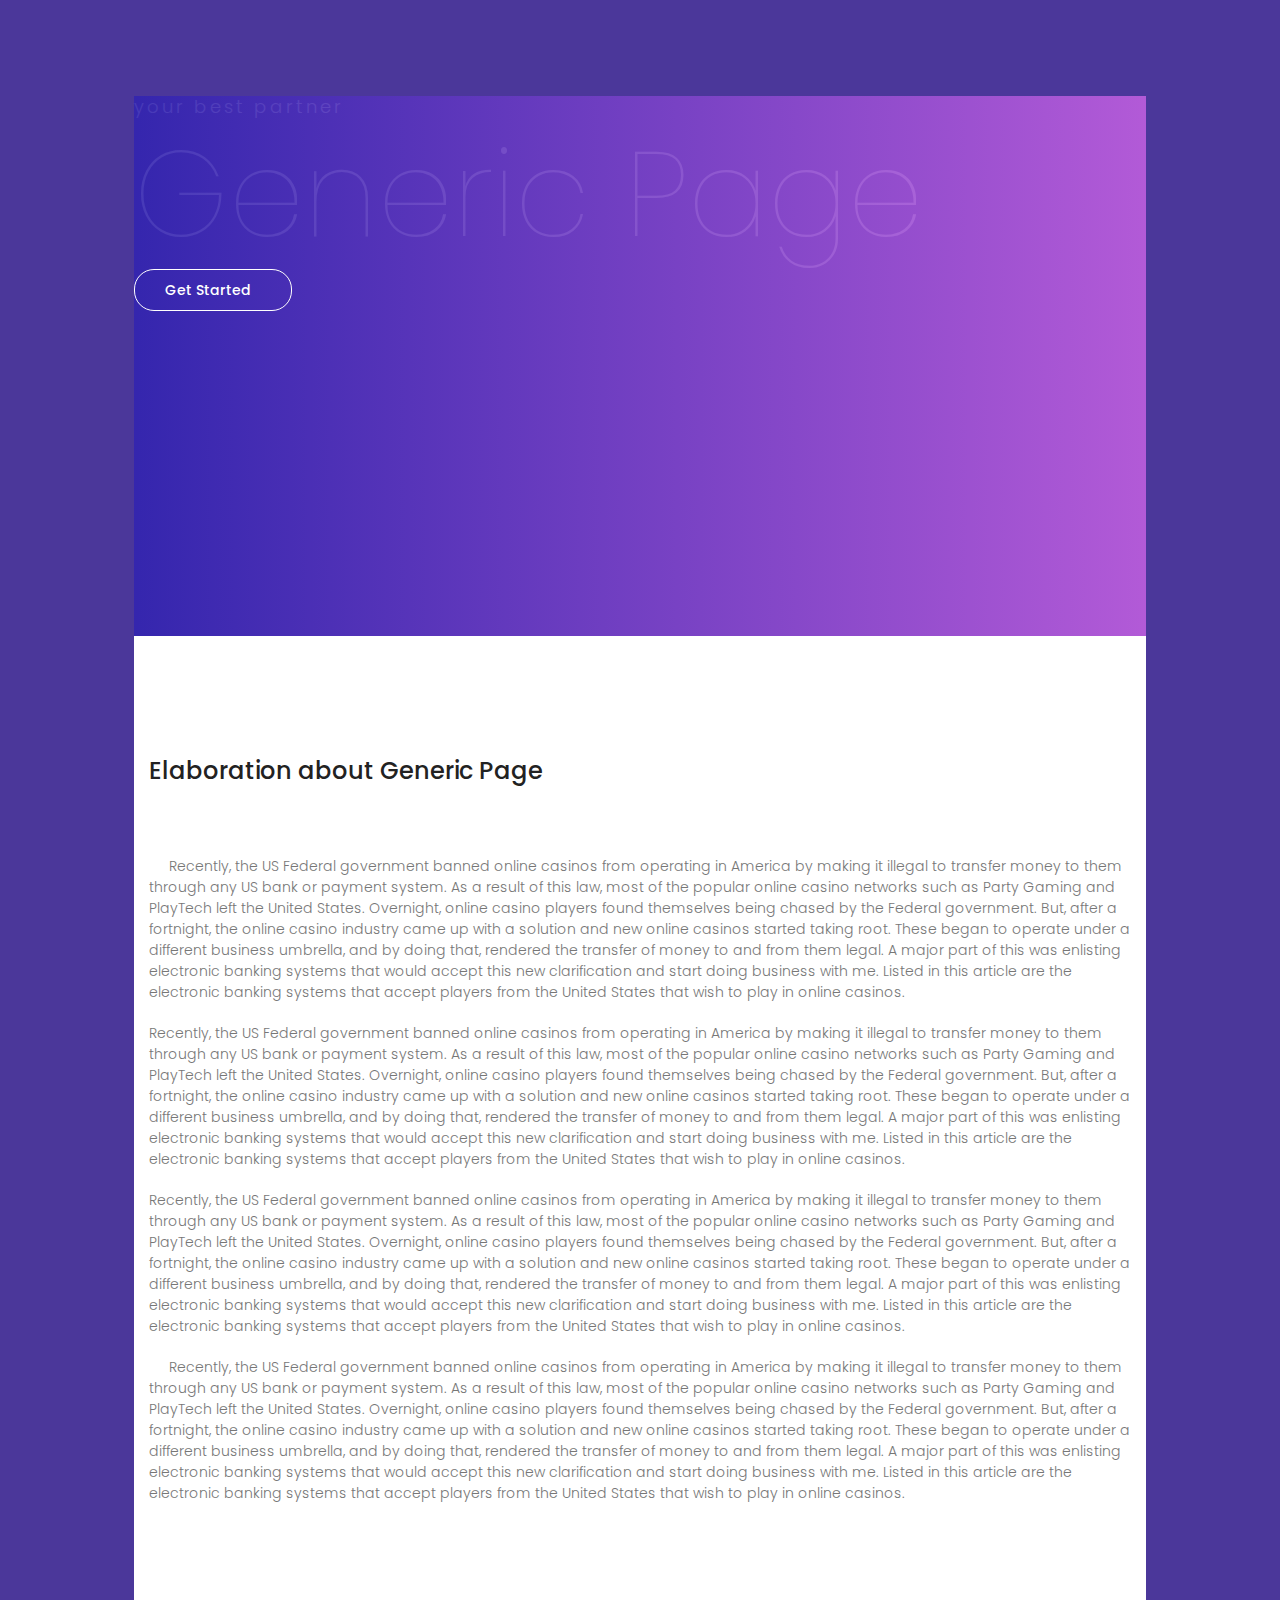
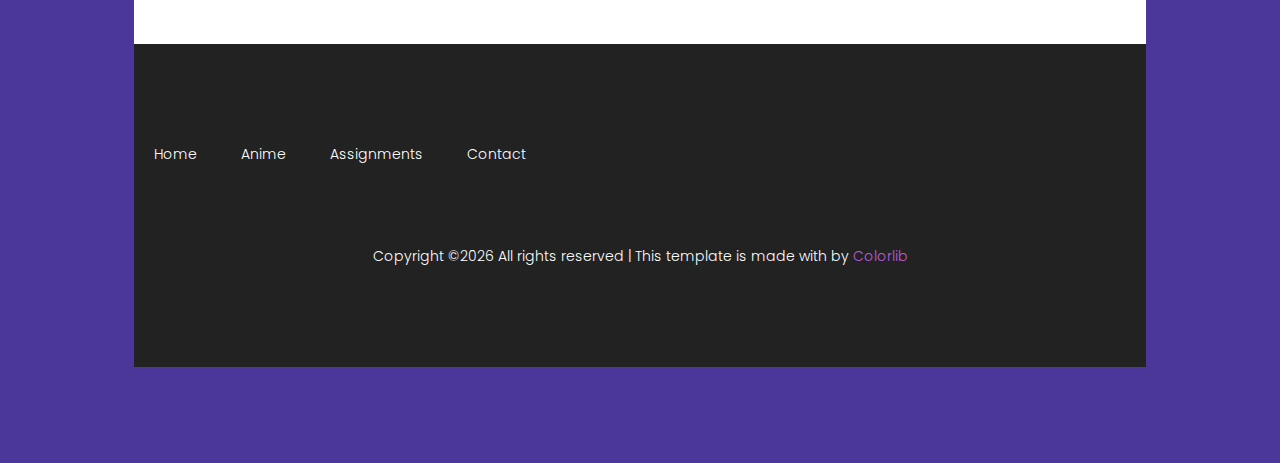
==== anime.html @ 6484e3e9 "cleaned up secondary pages and added team pictures to 'contact' page" ====
<!DOCTYPE html>
<html lang="zxx" class="no-js">
  <head>
    <!-- Mobile Specific Meta -->
    <meta name="viewport" content="width=device-width, initial-scale=1, shrink-to-fit=no" />
    <!-- Favicon-->
    <link rel="shortcut icon" href="img/fav.png" />
    <!-- Author Meta -->
    <meta name="author" content="CodePixar" />
    <!-- Meta Description -->
    <meta name="description" content="" />
    <!-- Meta Keyword -->
    <meta name="keywords" content="" />
    <!-- meta character set -->
    <meta charset="UTF-8" />
    <!-- Site Title -->
    <title>Pemodule</title>

    <link href="https://fonts.googleapis.com/css?family=Poppins:100,300,500,600" rel="stylesheet" />
    <!--
		CSS
		============================================= -->
    <link rel="stylesheet" href="css/linearicons.css" />
    <link rel="stylesheet" href="css/owl.carousel.css" />
    <link rel="stylesheet" href="css/font-awesome.min.css" />
    <link rel="stylesheet" href="css/nice-select.css" />
    <link rel="stylesheet" href="css/magnific-popup.css" />
    <link rel="stylesheet" href="css/bootstrap.css" />
    <link rel="stylesheet" href="css/main.css" />
  </head>
  <body>
    <div class="main-wrapper-first">
      <div class="hero-area relative">
        <header>
          <div class="container">
            <div class="header-wrap">
              <div class="header-top d-flex justify-content-between align-items-center">
                <div class="logo">
                  <a href="index.html"><img src="img/logo.png" alt=""/></a>
                </div>
                <div class="main-menubar d-flex align-items-center">
                  <nav class="hide">
                    <a href="index.html">Home</a>
                    <a href="anime.html">Anime</a>
                    <a href="assignments.html">Assignments</a>
                    <a href="contact.html">Contact</a>
                  </nav>
                  <div class="menu-bar"><span class="lnr lnr-menu"></span></div>
                </div>
              </div>
            </div>
          </div>
        </header>
        <div class="banner-area">
          <div class="overlay overlay-bg"></div>
          <div class="container">
            <div class="row height align-items-center justify-content-center">
              <div class="col-lg-9">
                <div class="banner-content text-center">
                  <h4 class="text-uppercase">your best partner</h4>
                  <h1>Generic Page</h1>
                  <a href="#" class="primary-btn d-inline-flex align-items-center"
                    ><span class="mr-10">Get Started</span><span class="lnr lnr-arrow-right"></span
                  ></a>
                </div>
              </div>
            </div>
          </div>
        </div>
      </div>
    </div>
    <div class="main-wrapper">
      <!-- About Generic Start -->
      <section class="about-generic-area">
        <div class="container border-top-generic">
          <h3 class="about-title mb-70">Elaboration about Generic Page</h3>
          <div class="row">
            <div class="col-md-12">
              <div class="img-text">
                <img src="img/a.jpg" alt="" class="img-fluid float-left mr-20 mb-20" />
                <p>
                  Recently, the US Federal government banned online casinos from operating in
                  America by making it illegal to transfer money to them through any US bank or
                  payment system. As a result of this law, most of the popular online casino
                  networks such as Party Gaming and PlayTech left the United States. Overnight,
                  online casino players found themselves being chased by the Federal government.
                  But, after a fortnight, the online casino industry came up with a solution and new
                  online casinos started taking root. These began to operate under a different
                  business umbrella, and by doing that, rendered the transfer of money to and from
                  them legal. A major part of this was enlisting electronic banking systems that
                  would accept this new clarification and start doing business with me. Listed in
                  this article are the electronic banking systems that accept players from the
                  United States that wish to play in online casinos.
                </p>
              </div>
            </div>
            <div class="col-lg-12">
              <p>
                Recently, the US Federal government banned online casinos from operating in America
                by making it illegal to transfer money to them through any US bank or payment
                system. As a result of this law, most of the popular online casino networks such as
                Party Gaming and PlayTech left the United States. Overnight, online casino players
                found themselves being chased by the Federal government. But, after a fortnight, the
                online casino industry came up with a solution and new online casinos started taking
                root. These began to operate under a different business umbrella, and by doing that,
                rendered the transfer of money to and from them legal. A major part of this was
                enlisting electronic banking systems that would accept this new clarification and
                start doing business with me. Listed in this article are the electronic banking
                systems that accept players from the United States that wish to play in online
                casinos.
              </p>
            </div>
            <div class="col-lg-12">
              <p>
                Recently, the US Federal government banned online casinos from operating in America
                by making it illegal to transfer money to them through any US bank or payment
                system. As a result of this law, most of the popular online casino networks such as
                Party Gaming and PlayTech left the United States. Overnight, online casino players
                found themselves being chased by the Federal government. But, after a fortnight, the
                online casino industry came up with a solution and new online casinos started taking
                root. These began to operate under a different business umbrella, and by doing that,
                rendered the transfer of money to and from them legal. A major part of this was
                enlisting electronic banking systems that would accept this new clarification and
                start doing business with me. Listed in this article are the electronic banking
                systems that accept players from the United States that wish to play in online
                casinos.
              </p>
            </div>
            <div class="col-md-12">
              <div class="img-text">
                <img src="img/a2.jpg" alt="" class="img-fluid float-left mr-20 mb-20" />
                <p>
                  Recently, the US Federal government banned online casinos from operating in
                  America by making it illegal to transfer money to them through any US bank or
                  payment system. As a result of this law, most of the popular online casino
                  networks such as Party Gaming and PlayTech left the United States. Overnight,
                  online casino players found themselves being chased by the Federal government.
                  But, after a fortnight, the online casino industry came up with a solution and new
                  online casinos started taking root. These began to operate under a different
                  business umbrella, and by doing that, rendered the transfer of money to and from
                  them legal. A major part of this was enlisting electronic banking systems that
                  would accept this new clarification and start doing business with me. Listed in
                  this article are the electronic banking systems that accept players from the
                  United States that wish to play in online casinos.
                </p>
              </div>
            </div>
          </div>
        </div>
      </section>
      <!-- End Generic Start -->
      <!-- Start footer Area -->
      <footer class="footer-area relative">
        <div class="container">
          <div class="footer-content d-flex flex-column align-items-center">
            <div class="footer-menu">
              <a href="index.html">Home</a>
              <a href="anime.html">Anime</a>
              <a href="assignments.html">Assignments</a>
              <a href="contact.html">Contact</a>
            </div>
            <div class="footer-social">
              <a href="#"><i class="fa fa-facebook"></i></a>
              <a href="#"><i class="fa fa-twitter"></i></a>
              <a href="#"><i class="fa fa-dribbble"></i></a>
              <a href="#"><i class="fa fa-behance"></i></a>
            </div>
            <!-- Link back to Colorlib can't be removed. Template is licensed under CC BY 3.0. -->
            <div class="copy-right-text">
              Copyright &copy;<script>
                document.write(new Date().getFullYear());
              </script>
              All rights reserved | This template is made with
              <i class="fa fa-heart-o" aria-hidden="true"></i> by
              <a href="https://colorlib.com" target="_blank">Colorlib</a>
            </div>
            <!-- Link back to Colorlib can't be removed. Template is licensed under CC BY 3.0. -->
          </div>
        </div>
      </footer>
      <!-- End footer Area -->
    </div>
    <script src="js/vendor/jquery-2.2.4.min.js"></script>
    <script
      src="https://cdnjs.cloudflare.com/ajax/libs/popper.js/1.11.0/umd/popper.min.js"
      integrity="sha384-b/U6ypiBEHpOf/4+1nzFpr53nxSS+GLCkfwBdFNTxtclqqenISfwAzpKaMNFNmj4"
      crossorigin="anonymous"
    ></script>
    <script src="js/vendor/bootstrap.min.js"></script>
    <script src="js/jquery.ajaxchimp.min.js"></script>
    <script src="js/owl.carousel.min.js"></script>
    <script src="js/jquery.nice-select.min.js"></script>
    <script src="js/parallax.min.js"></script>
    <script src="js/jquery.magnific-popup.min.js"></script>
    <script src="js/main.js"></script>
  </body>
</html>
---- css/main.css ----
/*--------------------------- Color variations ----------------------*/
/* Medium Layout: 1280px */
/* Tablet Layout: 768px */
/* Mobile Layout: 320px */
/* Wide Mobile Layout: 480px */
/* =================================== */
/*  Basic Style 
/* =================================== */
::-webkit-input-placeholder {
  /* WebKit, Blink, Edge */
  color: #777777;
  font-weight: 300;
}

:-moz-placeholder {
  /* Mozilla Firefox 4 to 18 */
  color: #777777;
  opacity: 1;
  font-weight: 300;
}

::-moz-placeholder {
  /* Mozilla Firefox 19+ */
  color: #777777;
  opacity: 1;
  font-weight: 300;
}

:-ms-input-placeholder {
  /* Internet Explorer 10-11 */
  color: #777777;
  font-weight: 300;
}

::-ms-input-placeholder {
  /* Microsoft Edge */
  color: #777777;
  font-weight: 300;
}

html {
  scroll-behavior: smooth;
}

body {
  color: #777777;
  font-family: "Poppins", sans-serif;
  font-size: 14px;
  font-weight: 300;
  line-height: 1.5em;
  position: relative;
}

ol,
ul {
  margin: 0;
  padding: 0;
  list-style: none;
}

select {
  display: block;
}

figure {
  margin: 0;
}

a {
  -webkit-transition: all 0.3s ease 0s;
  -moz-transition: all 0.3s ease 0s;
  -o-transition: all 0.3s ease 0s;
  transition: all 0.3s ease 0s;
}

a:hover {
  color: #bc5ede;
}

iframe {
  border: 0;
}

a,
a:focus,
a:hover {
  text-decoration: none;
  outline: 0;
}

.btn.active.focus,
.btn.active:focus,
.btn.focus,
.btn.focus:active,
.btn:active:focus,
.btn:focus {
  text-decoration: none;
  outline: 0;
}

.card-panel {
  margin: 0;
  padding: 60px;
}

/**
 *  Typography
 *
 **/
.btn i,
.btn-large i,
.btn-floating i,
.btn-large i,
.btn-flat i {
  font-size: 1em;
  line-height: inherit;
}

.gray-bg {
  background: #f9f9ff;
}

h1,
h2,
h3,
h4,
h5,
h6 {
  font-family: "Poppins", sans-serif;
  color: #222222;
  line-height: 1.25em !important;
  margin-bottom: 0;
  margin-top: 0;
  font-weight: 500;
}

.h1,
.h2,
.h3,
.h4,
.h5,
.h6 {
  margin-bottom: 0;
  margin-top: 0;
  font-family: "Poppins", sans-serif;
  font-weight: 600;
  color: #222222;
}

h1,
.h1 {
  font-size: 36px;
}

h2,
.h2 {
  font-size: 30px;
}

h3,
.h3 {
  font-size: 24px;
}

h4,
.h4 {
  font-size: 18px;
}

h5,
.h5 {
  font-size: 16px;
}

h6,
.h6 {
  font-size: 14px;
  color: #222222;
}

td,
th {
  border-radius: 0px;
}

/**
 * For modern browsers
 * 1. The space content is one way to avoid an Opera bug when the
 *    contenteditable attribute is included anywhere else in the document.
 *    Otherwise it causes space to appear at the top and bottom of elements
 *    that are clearfixed.
 * 2. The use of `table` rather than `block` is only necessary if using
 *    `:before` to contain the top-margins of child elements.
 */
.clear::before,
.clear::after {
  content: " ";
  display: table;
}

.clear::after {
  clear: both;
}

.fz-11 {
  font-size: 11px;
}

.fz-12 {
  font-size: 12px;
}

.fz-13 {
  font-size: 13px;
}

.fz-14 {
  font-size: 14px;
}

.fz-15 {
  font-size: 15px;
}

.fz-16 {
  font-size: 16px;
}

.fz-18 {
  font-size: 18px;
}

.fz-30 {
  font-size: 30px;
}

.fz-48 {
  font-size: 48px !important;
}

.fw100 {
  font-weight: 100;
}

.fw300 {
  font-weight: 300;
}

.fw400 {
  font-weight: 400 !important;
}

.fw500 {
  font-weight: 500;
}

.f700 {
  font-weight: 700;
}

.fsi {
  font-style: italic;
}

.mt-10 {
  margin-top: 10px;
}

.mt-15 {
  margin-top: 15px;
}

.mt-20 {
  margin-top: 20px;
}

.mt-25 {
  margin-top: 25px;
}

.mt-30 {
  margin-top: 30px;
}

.mt-35 {
  margin-top: 35px;
}

.mt-40 {
  margin-top: 40px;
}

.mt-50 {
  margin-top: 50px;
}

.mt-60 {
  margin-top: 60px;
}

.mt-70 {
  margin-top: 70px;
}

.mt-80 {
  margin-top: 80px;
}

.mt-100 {
  margin-top: 100px;
}

.mt-120 {
  margin-top: 120px;
}

.mt-150 {
  margin-top: 150px;
}

.ml-0 {
  margin-left: 0 !important;
}

.ml-5 {
  margin-left: 5px !important;
}

.ml-10 {
  margin-left: 10px;
}

.ml-15 {
  margin-left: 15px;
}

.ml-20 {
  margin-left: 20px;
}

.ml-30 {
  margin-left: 30px;
}

.ml-50 {
  margin-left: 50px;
}

.mr-0 {
  margin-right: 0 !important;
}

.mr-5 {
  margin-right: 5px !important;
}

.mr-15 {
  margin-right: 15px;
}

.mr-10 {
  margin-right: 10px;
}

.mr-20 {
  margin-right: 20px;
}

.mr-30 {
  margin-right: 30px;
}

.mr-50 {
  margin-right: 50px;
}

.mb-0 {
  margin-bottom: 0px;
}

.mb-0-i {
  margin-bottom: 0px !important;
}

.mb-5 {
  margin-bottom: 5px;
}

.mb-10 {
  margin-bottom: 10px;
}

.mb-15 {
  margin-bottom: 15px;
}

.mb-20 {
  margin-bottom: 20px;
}

.mb-25 {
  margin-bottom: 25px;
}

.mb-30 {
  margin-bottom: 30px;
}

.mb-40 {
  margin-bottom: 40px;
}

.mb-50 {
  margin-bottom: 50px;
}

.mb-60 {
  margin-bottom: 60px;
}

.mb-70 {
  margin-bottom: 70px;
}

.mb-80 {
  margin-bottom: 80px;
}

.mb-90 {
  margin-bottom: 90px;
}

.mb-100 {
  margin-bottom: 100px;
}

.pt-0 {
  padding-top: 0px;
}

.pt-10 {
  padding-top: 10px;
}

.pt-15 {
  padding-top: 15px;
}

.pt-20 {
  padding-top: 20px;
}

.pt-25 {
  padding-top: 25px;
}

.pt-30 {
  padding-top: 30px;
}

.pt-40 {
  padding-top: 40px;
}

.pt-50 {
  padding-top: 50px;
}

.pt-60 {
  padding-top: 60px;
}

.pt-70 {
  padding-top: 70px;
}

.pt-80 {
  padding-top: 80px;
}

.pt-90 {
  padding-top: 90px;
}

.pt-100 {
  padding-top: 100px;
}

.pt-150 {
  padding-top: 150px;
}

.pb-0 {
  padding-bottom: 0px;
}

.pb-10 {
  padding-bottom: 10px;
}

.pb-15 {
  padding-bottom: 15px;
}

.pb-20 {
  padding-bottom: 20px;
}

.pb-25 {
  padding-bottom: 25px;
}

.pb-30 {
  padding-bottom: 30px;
}

.pb-40 {
  padding-bottom: 40px;
}

.pb-50 {
  padding-bottom: 50px;
}

.pb-60 {
  padding-bottom: 60px;
}

.pb-70 {
  padding-bottom: 70px;
}

.pb-80 {
  padding-bottom: 80px;
}

.pb-90 {
  padding-bottom: 90px;
}

.pb-100 {
  padding-bottom: 100px;
}

.pb-150 {
  padding-bottom: 150px;
}

.pr-30 {
  padding-right: 30px;
}

.pl-30 {
  padding-left: 30px;
}

.p-40 {
  padding: 40px;
}

.float-left {
  float: left;
}

.float-right {
  float: right;
}

.text-italic {
  font-style: italic;
}

.text-white {
  color: #fff;
}

.text-black {
  color: #222 !important;
}

.transition {
  -webkit-transition: all 0.3s ease 0s;
  -moz-transition: all 0.3s ease 0s;
  -o-transition: all 0.3s ease 0s;
  transition: all 0.3s ease 0s;
}

.section-full {
  padding: 100px 0;
}

.section-half {
  padding: 75px 0;
}

.flex {
  display: -webkit-box;
  display: -webkit-flex;
  display: -moz-flex;
  display: -ms-flexbox;
  display: flex;
}

.inline-flex {
  display: -webkit-inline-box;
  display: -webkit-inline-flex;
  display: -moz-inline-flex;
  display: -ms-inline-flexbox;
  display: inline-flex;
}

.flex-grow {
  -webkit-box-flex: 1;
  -webkit-flex-grow: 1;
  -moz-flex-grow: 1;
  -ms-flex-positive: 1;
  flex-grow: 1;
}

.flex-wrap {
  -webkit-flex-wrap: wrap;
  -moz-flex-wrap: wrap;
  -ms-flex-wrap: wrap;
  flex-wrap: wrap;
}

.flex-left {
  -webkit-box-pack: start;
  -ms-flex-pack: start;
  -webkit-justify-content: flex-start;
  -moz-justify-content: flex-start;
  justify-content: flex-start;
}

.flex-middle {
  -webkit-box-align: center;
  -ms-flex-align: center;
  -webkit-align-items: center;
  -moz-align-items: center;
  align-items: center;
}

.flex-right {
  -webkit-box-pack: end;
  -ms-flex-pack: end;
  -webkit-justify-content: flex-end;
  -moz-justify-content: flex-end;
  justify-content: flex-end;
}

.flex-top {
  -webkit-align-self: flex-start;
  -moz-align-self: flex-start;
  -ms-flex-item-align: start;
  align-self: flex-start;
}

.flex-center {
  -webkit-box-pack: center;
  -ms-flex-pack: center;
  -webkit-justify-content: center;
  -moz-justify-content: center;
  justify-content: center;
}

.flex-bottom {
  -webkit-align-self: flex-end;
  -moz-align-self: flex-end;
  -ms-flex-item-align: end;
  align-self: flex-end;
}

.space-between {
  -webkit-box-pack: justify;
  -ms-flex-pack: justify;
  -webkit-justify-content: space-between;
  -moz-justify-content: space-between;
  justify-content: space-between;
}

.space-around {
  -ms-flex-pack: distribute;
  -webkit-justify-content: space-around;
  -moz-justify-content: space-around;
  justify-content: space-around;
}

.flex-column {
  -webkit-box-direction: normal;
  -webkit-box-orient: vertical;
  -webkit-flex-direction: column;
  -moz-flex-direction: column;
  -ms-flex-direction: column;
  flex-direction: column;
}

.flex-cell {
  display: -webkit-box;
  display: -webkit-flex;
  display: -moz-flex;
  display: -ms-flexbox;
  display: flex;
  -webkit-box-flex: 1;
  -webkit-flex-grow: 1;
  -moz-flex-grow: 1;
  -ms-flex-positive: 1;
  flex-grow: 1;
}

.display-table {
  display: table;
}

.light {
  color: #fff;
}

.dark {
  color: #000;
}

.relative {
  position: relative;
}

.overflow-hidden {
  overflow: hidden;
}

.overlay {
  position: absolute;
  left: 0;
  right: 0;
  top: 0;
  bottom: 0;
}

.container.fullwidth {
  width: 100%;
}

.container.no-padding {
  padding-left: 0;
  padding-right: 0;
}

.no-padding {
  padding: 0;
}

.section-bg {
  background: #f9fafc;
}

@media (max-width: 767px) {
  .no-flex-xs {
    display: block !important;
  }
}

.row.no-margin {
  margin-left: 0;
  margin-right: 0;
}

.sample-text-area {
  background: #fff;
  padding: 100px 0 70px 0;
}

.text-heading {
  margin-bottom: 30px;
  font-size: 24px;
}

b,
i,
sup,
sub,
u,
del {
  color: #6cbb23;
}

h1 {
  font-size: 36px;
}

h2 {
  font-size: 30px;
}

h3 {
  font-size: 24px;
}

h4 {
  font-size: 18px;
}

h5 {
  font-size: 16px;
}

h6 {
  font-size: 14px;
}

h1,
h2,
h3,
h4,
h5,
h6 {
  line-height: 1.5em;
}

.typography h1,
.typography h2,
.typography h3,
.typography h4,
.typography h5,
.typography h6 {
  color: #777777;
}

.button-area {
  background: #fff;
}

.button-area .border-top-generic {
  padding: 70px 15px;
  border-top: 1px dotted #eee;
}

.button-group-area .genric-btn {
  margin-right: 10px;
  margin-top: 10px;
}

.button-group-area .genric-btn:last-child {
  margin-right: 0;
}

.genric-btn {
  display: inline-block;
  outline: none;
  line-height: 40px;
  padding: 0 30px;
  font-size: 1em;
  text-align: center;
  text-decoration: none;
  font-weight: 500;
  cursor: pointer;
  -webkit-transition: all 0.3s ease 0s;
  -moz-transition: all 0.3s ease 0s;
  -o-transition: all 0.3s ease 0s;
  transition: all 0.3s ease 0s;
}

.genric-btn:focus {
  outline: none;
}

.genric-btn.e-large {
  padding: 0 40px;
  line-height: 50px;
}

.genric-btn.large {
  line-height: 45px;
}

.genric-btn.medium {
  line-height: 30px;
}

.genric-btn.small {
  line-height: 25px;
}

.genric-btn.radius {
  border-radius: 3px;
}

.genric-btn.circle {
  border-radius: 20px;
}

.genric-btn.arrow {
  display: -webkit-inline-box;
  display: -ms-inline-flexbox;
  display: inline-flex;
  -webkit-box-align: center;
  -ms-flex-align: center;
  align-items: center;
}

.genric-btn.arrow span {
  margin-left: 10px;
}

.genric-btn.default {
  color: #222222;
  background: #f9f9ff;
  border: 1px solid transparent;
}

.genric-btn.default:hover {
  border: 1px solid #f9f9ff;
  background: #fff;
}

.genric-btn.default-border {
  border: 1px solid #f9f9ff;
  background: #fff;
}

.genric-btn.default-border:hover {
  color: #222222;
  background: #f9f9ff;
  border: 1px solid transparent;
}

.genric-btn.primary {
  color: #fff;
  background: #6cbb23;
  border: 1px solid transparent;
}

.genric-btn.primary:hover {
  color: #6cbb23;
  border: 1px solid #6cbb23;
  background: #fff;
}

.genric-btn.primary-border {
  color: #6cbb23;
  border: 1px solid #6cbb23;
  background: #fff;
}

.genric-btn.primary-border:hover {
  color: #fff;
  background: #6cbb23;
  border: 1px solid transparent;
}

.genric-btn.success {
  color: #fff;
  background: #4cd3e3;
  border: 1px solid transparent;
}

.genric-btn.success:hover {
  color: #4cd3e3;
  border: 1px solid #4cd3e3;
  background: #fff;
}

.genric-btn.success-border {
  color: #4cd3e3;
  border: 1px solid #4cd3e3;
  background: #fff;
}

.genric-btn.success-border:hover {
  color: #fff;
  background: #4cd3e3;
  border: 1px solid transparent;
}

.genric-btn.info {
  color: #fff;
  background: #38a4ff;
  border: 1px solid transparent;
}

.genric-btn.info:hover {
  color: #38a4ff;
  border: 1px solid #38a4ff;
  background: #fff;
}

.genric-btn.info-border {
  color: #38a4ff;
  border: 1px solid #38a4ff;
  background: #fff;
}

.genric-btn.info-border:hover {
  color: #fff;
  background: #38a4ff;
  border: 1px solid transparent;
}

.genric-btn.warning {
  color: #fff;
  background: #f4e700;
  border: 1px solid transparent;
}

.genric-btn.warning:hover {
  color: #f4e700;
  border: 1px solid #f4e700;
  background: #fff;
}

.genric-btn.warning-border {
  color: #f4e700;
  border: 1px solid #f4e700;
  background: #fff;
}

.genric-btn.warning-border:hover {
  color: #fff;
  background: #f4e700;
  border: 1px solid transparent;
}

.genric-btn.danger {
  color: #fff;
  background: #f44a40;
  border: 1px solid transparent;
}

.genric-btn.danger:hover {
  color: #f44a40;
  border: 1px solid #f44a40;
  background: #fff;
}

.genric-btn.danger-border {
  color: #f44a40;
  border: 1px solid #f44a40;
  background: #fff;
}

.genric-btn.danger-border:hover {
  color: #fff;
  background: #f44a40;
  border: 1px solid transparent;
}

.genric-btn.link {
  color: #222222;
  background: #f9f9ff;
  text-decoration: underline;
  border: 1px solid transparent;
}

.genric-btn.link:hover {
  color: #222222;
  border: 1px solid #f9f9ff;
  background: #fff;
}

.genric-btn.link-border {
  color: #222222;
  border: 1px solid #f9f9ff;
  background: #fff;
  text-decoration: underline;
}

.genric-btn.link-border:hover {
  color: #222222;
  background: #f9f9ff;
  border: 1px solid transparent;
}

.genric-btn.disable {
  color: #222222, 0.3;
  background: #f9f9ff;
  border: 1px solid transparent;
  cursor: not-allowed;
}

.generic-blockquote {
  padding: 30px 50px 30px 30px;
  background: #f9f9ff;
  border-left: 2px solid #6cbb23;
}

.progress-table-wrap {
  overflow-x: scroll;
}

.progress-table {
  background: #f9f9ff;
  padding: 15px 0px 30px 0px;
  min-width: 800px;
}

.progress-table .serial {
  width: 11.83%;
  padding-left: 30px;
}

.progress-table .country {
  width: 28.07%;
}

.progress-table .visit {
  width: 19.74%;
}

.progress-table .percentage {
  width: 40.36%;
  padding-right: 50px;
}

.progress-table .table-head {
  display: flex;
}

.progress-table .table-head .serial,
.progress-table .table-head .country,
.progress-table .table-head .visit,
.progress-table .table-head .percentage {
  color: #222222;
  line-height: 40px;
  text-transform: uppercase;
  font-weight: 500;
}

.progress-table .table-row {
  padding: 15px 0;
  border-top: 1px solid #edf3fd;
  display: flex;
}

.progress-table .table-row .serial,
.progress-table .table-row .country,
.progress-table .table-row .visit,
.progress-table .table-row .percentage {
  display: flex;
  align-items: center;
}

.progress-table .table-row .country img {
  margin-right: 15px;
}

.progress-table .table-row .percentage .progress {
  width: 80%;
  border-radius: 0px;
  background: transparent;
}

.progress-table .table-row .percentage .progress .progress-bar {
  height: 5px;
  line-height: 5px;
}

.progress-table .table-row .percentage .progress .progress-bar.color-1 {
  background-color: #6382e6;
}

.progress-table .table-row .percentage .progress .progress-bar.color-2 {
  background-color: #e66686;
}

.progress-table .table-row .percentage .progress .progress-bar.color-3 {
  background-color: #f09359;
}

.progress-table .table-row .percentage .progress .progress-bar.color-4 {
  background-color: #73fbaf;
}

.progress-table .table-row .percentage .progress .progress-bar.color-5 {
  background-color: #73fbaf;
}

.progress-table .table-row .percentage .progress .progress-bar.color-6 {
  background-color: #6382e6;
}

.progress-table .table-row .percentage .progress .progress-bar.color-7 {
  background-color: #a367e7;
}

.progress-table .table-row .percentage .progress .progress-bar.color-8 {
  background-color: #e66686;
}

.single-gallery-image {
  margin-top: 30px;
  background-repeat: no-repeat !important;
  background-position: center center !important;
  background-size: cover !important;
  height: 200px;
}

.list-style {
  width: 14px;
  height: 14px;
}

.unordered-list li {
  position: relative;
  padding-left: 30px;
  line-height: 1.82em !important;
}

.unordered-list li:before {
  content: "";
  position: absolute;
  width: 14px;
  height: 14px;
  border: 3px solid #6cbb23;
  background: #fff;
  top: 4px;
  left: 0;
  border-radius: 50%;
}

.ordered-list {
  margin-left: 30px;
}

.ordered-list li {
  list-style-type: decimal-leading-zero;
  color: #6cbb23;
  font-weight: 500;
  line-height: 1.82em !important;
}

.ordered-list li span {
  font-weight: 300;
  color: #777777;
}

.ordered-list-alpha li {
  margin-left: 30px;
  list-style-type: lower-alpha;
  color: #6cbb23;
  font-weight: 500;
  line-height: 1.82em !important;
}

.ordered-list-alpha li span {
  font-weight: 300;
  color: #777777;
}

.ordered-list-roman li {
  margin-left: 30px;
  list-style-type: lower-roman;
  color: #6cbb23;
  font-weight: 500;
  line-height: 1.82em !important;
}

.ordered-list-roman li span {
  font-weight: 300;
  color: #777777;
}

.single-input {
  display: block;
  width: 100%;
  line-height: 40px;
  border: none;
  outline: none;
  background: #f9f9ff;
  padding: 0 20px;
}

.single-input:focus {
  outline: none;
}

.input-group-icon {
  position: relative;
}

.input-group-icon .icon {
  position: absolute;
  left: 20px;
  top: 0;
  line-height: 40px;
  z-index: 3;
}

.input-group-icon .icon i {
  color: #797979;
}

.input-group-icon .single-input {
  padding-left: 45px;
}

.single-textarea {
  display: block;
  color: #000;
  width: 100%;
  line-height: 40px;
  border: none;
  outline: none;
  background: #f9f9ff;
  padding: 0 20px;
  height: 100px;
  resize: none;
}

.single-textarea:focus {
  outline: none;
}

.single-input-primary {
  display: block;
  width: 100%;
  line-height: 40px;
  border: 1px solid transparent;
  outline: none;
  background: #f9f9ff;
  padding: 0 20px;
}

.single-input-primary:focus {
  outline: none;
  border: 1px solid #6cbb23;
}

.single-input-accent {
  display: block;
  width: 100%;
  line-height: 40px;
  border: 1px solid transparent;
  outline: none;
  background: #f9f9ff;
  padding: 0 20px;
}

.single-input-accent:focus {
  outline: none;
  border: 1px solid #eb6b55;
}

.single-input-secondary {
  display: block;
  width: 100%;
  line-height: 40px;
  border: 1px solid transparent;
  outline: none;
  background: #f9f9ff;
  padding: 0 20px;
}

.single-input-secondary:focus {
  outline: none;
  border: 1px solid #f09359;
}

.default-switch {
  width: 35px;
  height: 17px;
  border-radius: 8.5px;
  background: #f9f9ff;
  position: relative;
  cursor: pointer;
}

.default-switch input {
  position: absolute;
  left: 0;
  top: 0;
  right: 0;
  bottom: 0;
  width: 100%;
  height: 100%;
  opacity: 0;
  cursor: pointer;
}

.default-switch input + label {
  position: absolute;
  top: 1px;
  left: 1px;
  width: 15px;
  height: 15px;
  border-radius: 50%;
  background: #6cbb23;
  -webkit-transition: all 0.2s;
  -moz-transition: all 0.2s;
  -o-transition: all 0.2s;
  transition: all 0.2s;
  box-shadow: 0px 4px 5px 0px rgba(0, 0, 0, 0.2);
  cursor: pointer;
}

.default-switch input:checked + label {
  left: 19px;
}

.primary-switch {
  width: 35px;
  height: 17px;
  border-radius: 8.5px;
  background: #f9f9ff;
  position: relative;
  cursor: pointer;
}

.primary-switch input {
  position: absolute;
  left: 0;
  top: 0;
  right: 0;
  bottom: 0;
  width: 100%;
  height: 100%;
  opacity: 0;
}

.primary-switch input + label {
  position: absolute;
  left: 0;
  top: 0;
  right: 0;
  bottom: 0;
  width: 100%;
  height: 100%;
}

.primary-switch input + label:before {
  content: "";
  position: absolute;
  left: 0;
  top: 0;
  right: 0;
  bottom: 0;
  width: 100%;
  height: 100%;
  background: transparent;
  border-radius: 8.5px;
  cursor: pointer;
  -webkit-transition: all 0.2s;
  -moz-transition: all 0.2s;
  -o-transition: all 0.2s;
  transition: all 0.2s;
}

.primary-switch input + label:after {
  content: "";
  position: absolute;
  top: 1px;
  left: 1px;
  width: 15px;
  height: 15px;
  border-radius: 50%;
  background: #fff;
  -webkit-transition: all 0.2s;
  -moz-transition: all 0.2s;
  -o-transition: all 0.2s;
  transition: all 0.2s;
  box-shadow: 0px 4px 5px 0px rgba(0, 0, 0, 0.2);
  cursor: pointer;
}

.primary-switch input:checked + label:after {
  left: 19px;
}

.primary-switch input:checked + label:before {
  background: #6cbb23;
}

.confirm-switch {
  width: 35px;
  height: 17px;
  border-radius: 8.5px;
  background: #f9f9ff;
  position: relative;
  cursor: pointer;
}

.confirm-switch input {
  position: absolute;
  left: 0;
  top: 0;
  right: 0;
  bottom: 0;
  width: 100%;
  height: 100%;
  opacity: 0;
}

.confirm-switch input + label {
  position: absolute;
  left: 0;
  top: 0;
  right: 0;
  bottom: 0;
  width: 100%;
  height: 100%;
}

.confirm-switch input + label:before {
  content: "";
  position: absolute;
  left: 0;
  top: 0;
  right: 0;
  bottom: 0;
  width: 100%;
  height: 100%;
  background: transparent;
  border-radius: 8.5px;
  -webkit-transition: all 0.2s;
  -moz-transition: all 0.2s;
  -o-transition: all 0.2s;
  transition: all 0.2s;
  cursor: pointer;
}

.confirm-switch input + label:after {
  content: "";
  position: absolute;
  top: 1px;
  left: 1px;
  width: 15px;
  height: 15px;
  border-radius: 50%;
  background: #fff;
  -webkit-transition: all 0.2s;
  -moz-transition: all 0.2s;
  -o-transition: all 0.2s;
  transition: all 0.2s;
  box-shadow: 0px 4px 5px 0px rgba(0, 0, 0, 0.2);
  cursor: pointer;
}

.confirm-switch input:checked + label:after {
  left: 19px;
}

.confirm-switch input:checked + label:before {
  background: #4cd3e3;
}

.primary-checkbox {
  width: 16px;
  height: 16px;
  border-radius: 3px;
  background: #f9f9ff;
  position: relative;
  cursor: pointer;
}

.primary-checkbox input {
  position: absolute;
  left: 0;
  top: 0;
  right: 0;
  bottom: 0;
  width: 100%;
  height: 100%;
  opacity: 0;
}

.primary-checkbox input + label {
  position: absolute;
  left: 0;
  top: 0;
  right: 0;
  bottom: 0;
  width: 100%;
  height: 100%;
  border-radius: 3px;
  cursor: pointer;
  border: 1px solid #f1f1f1;
}

.primary-checkbox input:checked + label {
  background: url(../img/elements/primary-check.png) no-repeat center center/cover;
  border: none;
}

.confirm-checkbox {
  width: 16px;
  height: 16px;
  border-radius: 3px;
  background: #f9f9ff;
  position: relative;
  cursor: pointer;
}

.confirm-checkbox input {
  position: absolute;
  left: 0;
  top: 0;
  right: 0;
  bottom: 0;
  width: 100%;
  height: 100%;
  opacity: 0;
}

.confirm-checkbox input + label {
  position: absolute;
  left: 0;
  top: 0;
  right: 0;
  bottom: 0;
  width: 100%;
  height: 100%;
  border-radius: 3px;
  cursor: pointer;
  border: 1px solid #f1f1f1;
}

.confirm-checkbox input:checked + label {
  background: url(../img/elements/success-check.png) no-repeat center center/cover;
  border: none;
}

.disabled-checkbox {
  width: 16px;
  height: 16px;
  border-radius: 3px;
  background: #f9f9ff;
  position: relative;
  cursor: pointer;
}

.disabled-checkbox input {
  position: absolute;
  left: 0;
  top: 0;
  right: 0;
  bottom: 0;
  width: 100%;
  height: 100%;
  opacity: 0;
}

.disabled-checkbox input + label {
  position: absolute;
  left: 0;
  top: 0;
  right: 0;
  bottom: 0;
  width: 100%;
  height: 100%;
  border-radius: 3px;
  cursor: pointer;
  border: 1px solid #f1f1f1;
}

.disabled-checkbox input:disabled {
  cursor: not-allowed;
  z-index: 3;
}

.disabled-checkbox input:checked + label {
  background: url(../img/elements/disabled-check.png) no-repeat center center/cover;
  border: none;
}

.primary-radio {
  width: 16px;
  height: 16px;
  border-radius: 8px;
  background: #f9f9ff;
  position: relative;
  cursor: pointer;
}

.primary-radio input {
  position: absolute;
  left: 0;
  top: 0;
  right: 0;
  bottom: 0;
  width: 100%;
  height: 100%;
  opacity: 0;
}

.primary-radio input + label {
  position: absolute;
  left: 0;
  top: 0;
  right: 0;
  bottom: 0;
  width: 100%;
  height: 100%;
  border-radius: 8px;
  cursor: pointer;
  border: 1px solid #f1f1f1;
}

.primary-radio input:checked + label {
  background: url(../img/elements/primary-radio.png) no-repeat center center/cover;
  border: none;
}

.confirm-radio {
  width: 16px;
  height: 16px;
  border-radius: 8px;
  background: #f9f9ff;
  position: relative;
  cursor: pointer;
}

.confirm-radio input {
  position: absolute;
  left: 0;
  top: 0;
  right: 0;
  bottom: 0;
  width: 100%;
  height: 100%;
  opacity: 0;
}

.confirm-radio input + label {
  position: absolute;
  left: 0;
  top: 0;
  right: 0;
  bottom: 0;
  width: 100%;
  height: 100%;
  border-radius: 8px;
  cursor: pointer;
  border: 1px solid #f1f1f1;
}

.confirm-radio input:checked + label {
  background: url(../img/elements/success-radio.png) no-repeat center center/cover;
  border: none;
}

.disabled-radio {
  width: 16px;
  height: 16px;
  border-radius: 8px;
  background: #f9f9ff;
  position: relative;
  cursor: pointer;
}

.disabled-radio input {
  position: absolute;
  left: 0;
  top: 0;
  right: 0;
  bottom: 0;
  width: 100%;
  height: 100%;
  opacity: 0;
}

.disabled-radio input + label {
  position: absolute;
  left: 0;
  top: 0;
  right: 0;
  bottom: 0;
  width: 100%;
  height: 100%;
  border-radius: 8px;
  cursor: pointer;
  border: 1px solid #f1f1f1;
}

.disabled-radio input:disabled {
  cursor: not-allowed;
  z-index: 3;
}

.disabled-radio input:checked + label {
  background: url(../img/elements/disabled-radio.png) no-repeat center center/cover;
  border: none;
}

.default-select {
  height: 40px;
}

.default-select .nice-select {
  border: none;
  border-radius: 0px;
  height: 40px;
  background: #f9f9ff;
  padding-left: 20px;
  padding-right: 40px;
}

.default-select .nice-select .list {
  margin-top: 0;
  border: none;
  border-radius: 0px;
  box-shadow: none;
  width: 100%;
  padding: 10px 0 10px 0px;
}

.default-select .nice-select .list .option {
  font-weight: 300;
  -webkit-transition: all 0.3s ease 0s;
  -moz-transition: all 0.3s ease 0s;
  -o-transition: all 0.3s ease 0s;
  transition: all 0.3s ease 0s;
  line-height: 28px;
  min-height: 28px;
  font-size: 12px;
  padding-left: 20px;
}

.default-select .nice-select .list .option.selected {
  color: #6cbb23;
  background: transparent;
}

.default-select .nice-select .list .option:hover {
  color: #6cbb23;
  background: transparent;
}

.default-select .current {
  margin-right: 50px;
  font-weight: 300;
}

.default-select .nice-select::after {
  right: 20px;
}

.form-select {
  height: 40px;
  width: 100%;
}

.form-select .nice-select {
  border: none;
  border-radius: 0px;
  height: 40px;
  background: #f9f9ff;
  padding-left: 45px;
  padding-right: 40px;
  width: 100%;
}

.form-select .nice-select .list {
  margin-top: 0;
  border: none;
  border-radius: 0px;
  box-shadow: none;
  width: 100%;
  padding: 10px 0 10px 0px;
}

.form-select .nice-select .list .option {
  font-weight: 300;
  -webkit-transition: all 0.3s ease 0s;
  -moz-transition: all 0.3s ease 0s;
  -o-transition: all 0.3s ease 0s;
  transition: all 0.3s ease 0s;
  line-height: 28px;
  min-height: 28px;
  font-size: 12px;
  padding-left: 45px;
}

.form-select .nice-select .list .option.selected {
  color: #6cbb23;
  background: transparent;
}

.form-select .nice-select .list .option:hover {
  color: #6cbb23;
  background: transparent;
}

.form-select .current {
  margin-right: 50px;
  font-weight: 300;
}

.form-select .nice-select::after {
  right: 20px;
}

.header-wrap {
  position: relative;
}

header {
  position: absolute;
  top: 0;
  left: 0;
  width: 100%;
  z-index: 2;
}

@media (max-width: 767px) {
  header {
    padding: 15px 0;
  }
}

.header-top {
  padding: 15px 0;
}

@media (max-width: 767px) {
  .header-top {
    padding: 15px 0;
  }
}

.menu-bar {
  cursor: pointer;
}

.menu-bar span {
  color: #fff;
  font-size: 24px;
}

.main-menubar {
  position: relative;
}

nav {
  margin-right: 70px;
  -webkit-transition: all 0.3s ease 0s;
  -moz-transition: all 0.3s ease 0s;
  -o-transition: all 0.3s ease 0s;
  transition: all 0.3s ease 0s;
  transform-origin: 100% 50%;
}

@media (max-width: 767px) {
  nav {
    margin-right: 0;
    position: absolute;
    right: 0;
    top: 47px;
    text-align: right;
    padding: 20px 0;
    z-index: 5;
    background: #4b379a;
  }
}

nav.hide {
  transform: scale(0);
}

nav a {
  font-size: 12px;
  font-weight: 500;
  text-transform: uppercase;
  color: #fff;
  margin: 0 25px;
  display: inline-block;
}

@media (max-width: 767px) {
  nav a {
    margin: 5px 25px;
  }
}

nav a:hover {
  color: #000;
}

body {
  background: #4b379a;
}

.main-wrapper-first {
  width: 68.75%;
  margin: 0 auto;
  margin-top: 6rem;
}

@media (min-width: 1200px) {
  .main-wrapper-first {
    width: 80%;
  }
}

@media (max-width: 1199px) {
  .main-wrapper-first {
    width: 90%;
  }
}

@media (max-width: 767px) {
  .main-wrapper-first {
    margin-top: 3rem;
    width: 97%;
  }
}

.main-wrapper {
  width: 68.75%;
  margin: 0 auto;
}

@media (min-width: 1200px) {
  .main-wrapper {
    width: 80%;
  }
}

@media (max-width: 1199px) {
  .main-wrapper {
    width: 90%;
  }
}

@media (max-width: 767px) {
  .main-wrapper {
    width: 97%;
  }
}

.p1-gradient-bg,
.primary-btn:after,
.overlay-bg,
.owl-dot.active,
.service-area .single-service .overlay-content {
  background-image: -moz-linear-gradient(0deg, #3224b0 0%, #be5ede 100%);
  background-image: -webkit-linear-gradient(0deg, #3224b0 0%, #be5ede 100%);
  background-image: -ms-linear-gradient(0deg, #3224b0 0%, #be5ede 100%);
}

.p2-gradient-bg {
  background-image: -moz-linear-gradient(90deg, #3224b0 0%, #be5ede 50%);
  background-image: -webkit-linear-gradient(90deg, #3224b0 0%, #be5ede 50%);
  background-image: -ms-linear-gradient(90deg, #3224b0 0%, #be5ede 50%);
}

.p1-gradient-color {
  background: -moz-linear-gradient(0deg, #3224b0, #be5ede);
  background: -webkit-linear-gradient(0deg, #3224b0, #be5ede);
  background: -ms-linear-gradient(0deg, #3224b0, #be5ede);
  -webkit-background-clip: text;
  -webkit-text-fill-color: transparent;
}

.section-gap {
  padding: 120px 0;
}

.section-title {
  padding-bottom: 30px;
}

.section-title h2 {
  margin-bottom: 5px;
}

@media (max-width: 767px) {
  .mt-sm-30 {
    margin-top: 30px;
  }
}

@media (max-width: 767px) {
  .mt-sm-20 {
    margin-top: 20px;
  }
}

.primary-btn {
  line-height: 40px;
  padding: 0 30px;
  border-radius: 20px;
  background: transparent;
  border: 1px solid #fff;
  color: #222222;
  display: inline-block;
  font-weight: 500;
  position: relative;
  -webkit-transition: all 0.3s ease 0s;
  -moz-transition: all 0.3s ease 0s;
  -o-transition: all 0.3s ease 0s;
  transition: all 0.3s ease 0s;
  cursor: pointer;
}

.primary-btn:focus {
  outline: none;
}

.primary-btn span {
  color: #fff;
  position: relative;
  z-index: 2;
}

.primary-btn:after {
  position: absolute;
  content: "";
  width: 100%;
  height: 100%;
  top: 0;
  left: 0;
  border-radius: 20px;
  opacity: 0;
  -webkit-transition: all 0.3s ease 0s;
  -moz-transition: all 0.3s ease 0s;
  -o-transition: all 0.3s ease 0s;
  transition: all 0.3s ease 0s;
  z-index: 1;
}

.primary-btn:hover {
  color: #fff;
  border: 1px solid transparent;
}

.primary-btn:hover:after {
  opacity: 1;
}

.primary-btn.hover {
  color: #fff;
  border: 1px solid transparent;
}

.primary-btn.hover:after {
  opacity: 1;
}

.banner-area .height {
  height: 540px;
}

.banner-area .generic-height {
  height: 400px;
}

.banner-content {
  margin-top: 50px;
}

.banner-content h1 {
  font-size: 120px;
  font-weight: 100;
  line-height: 1.25em;
  color: #fff;
}

.banner-content h4 {
  color: #fff;
  font-size: 18px;
  font-weight: 300;
  letter-spacing: 3px;
}

@media (max-width: 768px) {
  .banner-content h1 {
    font-size: 60px;
  }
}

.hero-area {
  background: url(../img/header-bg.jpg) no-repeat center/contain;
  background-size: cover;
}

.overlay-bg {
  opacity: 0.9;
}

.genric-banner {
  background: transparent;
}

.genric-banner h1 {
  margin-bottom: 10px;
}

.featured-area {
  background-color: #fff;
}

.featured-area h2 {
  font-size: 36px;
  font-weight: 100;
}

.featured-area h2 span {
  font-weight: 600;
}

.featured-area p {
  margin-top: 25px;
  margin-bottom: 25px;
}

@media (max-width: 768px) {
  .feature-right {
    margin-top: 50px;
  }
}

.owl-dots {
  text-align: center;
  bottom: 5px;
  margin-top: 20px;
  width: 100%;
  -webkit-backface-visibility: hidden;
  -moz-backface-visibility: hidden;
  -ms-backface-visibility: hidden;
  backface-visibility: hidden;
}

.owl-dot {
  border-radius: 50px;
  height: 10px;
  width: 10px;
  display: inline-block;
  background: rgba(127, 127, 127, 0.5);
  margin-left: 5px;
  margin-right: 5px;
}

.owl-dot.active {
  -webkit-transition: all 0.3s ease 0s;
  -moz-transition: all 0.3s ease 0s;
  -o-transition: all 0.3s ease 0s;
  transition: all 0.3s ease 0s;
  padding: 0px 25px 0px 0px;
}

.parallux-area {
  background-size: cover;
  background-repeat: no-repeat;
  background-position: left;
}

.parallux-area .overlay-bg {
  background: #222;
  opacity: 0.3;
}

.parallux-area h2 {
  color: #fff;
  font-size: 36px;
  font-weight: 100;
}

.parallux-area h2 span {
  font-weight: 600;
}

.parallux-area p {
  color: #fff;
  margin-top: 20px;
  margin-bottom: 25px;
}

.service-area {
  padding: 90px 0 120px 0;
  background: #fff;
}

.service-area .single-service {
  height: 400px;
  color: #fff;
  position: relative;
  border-radius: 3px;
  overflow: hidden;
  margin-top: 30px;
  background-repeat: no-repeat !important;
  background-size: cover !important;
  background-position: center center !important;
}

.service-area .single-service .overlay-content {
  opacity: 0.8;
  padding: 30px;
  display: -webkit-box;
  display: -webkit-flex;
  display: -moz-flex;
  display: -ms-flexbox;
  display: flex;
  -webkit-box-direction: normal;
  -webkit-box-orient: vertical;
  -webkit-flex-direction: column;
  -moz-flex-direction: column;
  -ms-flex-direction: column;
  flex-direction: column;
  -webkit-box-pack: end;
  -ms-flex-pack: end;
  -webkit-justify-content: end;
  -moz-justify-content: end;
  justify-content: end;
  -webkit-transition: all 0.3s ease 0s;
  -moz-transition: all 0.3s ease 0s;
  -o-transition: all 0.3s ease 0s;
  transition: all 0.3s ease 0s;
  transition-timing-function: cubic-bezier(0.39, 0.92, 0.69, 0.65);
  transform: scaleY(0);
  transform-origin: top;
}

.service-area .single-service .overlay-content h4 {
  color: #fff;
  font-size: 20px;
  font-weight: 600;
  margin-bottom: 15px;
}

.service-area .single-service:hover .overlay-content {
  transform: scaleY(1);
}

.contact-area {
  background: url(../img/contact-bg.jpg) no-repeat center center/cover;
  color: #fff;
}

.contact-area h2 {
  font-size: 36px;
  font-weight: 100;
}

.contact-area h2 span {
  font-weight: 600;
}

.contact-area p {
  font-size: 14px;
  font-weight: 300;
}

.contact-form ::-webkit-input-placeholder {
  color: #fff;
  font-weight: 300;
}

.contact-form :-moz-placeholder {
  color: #fff;
  opacity: 1;
  font-weight: 300;
}

.contact-form ::-moz-placeholder {
  color: #fff;
  opacity: 1;
  font-weight: 300;
}

.contact-form :-ms-input-placeholder {
  color: #fff;
  font-weight: 300;
}

.contact-form ::-ms-input-placeholder {
  color: #fff;
  font-weight: 300;
}

.contact-form .alert-msg {
  color: #fff !important;
  margin-top: 50px;
  z-index: 1;
}

.contact-form .primary-btn:hover {
  background: transparent;
}

.contact-form .primary-btn:hover span {
  color: #fff !important;
}

.common-input {
  border: 1px solid #8373ca;
  line-height: 48px;
  width: 100%;
  display: block;
  background: transparent;
  padding: 0 25px;
  color: #fff;
}

.common-textarea {
  border: 1px solid #8373ca;
  width: 100%;
  display: block;
  background: transparent;
  padding: 15px 25px;
  color: #fff;
  height: 150px;
  resize: none;
}

.newsletter-area {
  background-color: #f9f9ff;
}

.newsletter-area .primary-btn {
  border: transparent;
}

.newsletter-area h3 {
  font-size: 36px;
  font-weight: 100;
  color: #222222;
}

.newsletter-area h3 span {
  font-weight: 600;
}

.newsletter-area p {
  margin-top: 3rem;
  font-weight: 300;
}

.newsletter-area .subcribe-form {
  margin-top: 30px;
}

@media (min-width: 991px) {
  .newsletter-area .subcribe-form {
    width: 600px;
  }
}

@media (max-width: 768px) {
  .newsletter-area p {
    margin-top: 120px;
  }
}

@media (max-width: 991px) {
  .subscription {
    margin-top: 20px;
  }
}

.subscription input {
  width: 100%;
  line-height: 50px;
  padding: 0 180px 0 25px;
  border: none;
  background: #fff;
  font-weight: 300;
  border-radius: 25px;
  color: #000;
}

@media (max-width: 376px) {
  .subscription input {
    width: 80%;
  }
}

.subscription .primary-btn {
  background: #bc5ede;
  text-transform: uppercase;
  color: #fff;
  position: absolute;
  top: 50%;
  transform: translateY(-50%);
  right: 5px;
}

.subscription .info {
  position: absolute;
  top: 60px;
  left: 50%;
  transform: translateX(-50%);
  color: #fff;
  width: 100%;
  font-size: 12px;
}

.subscription .info.valid {
  color: green;
}

.subscription .info.error {
  color: red;
}

@media (max-width: 767px) {
  .subscription input {
    padding: 0 25px;
  }
  .subscription .primary-btn {
    top: 120%;
    transform: translate(50%, 0);
    right: 50%;
    width: 177px;
  }
  .subscription .info {
    top: 110px;
  }
  .newsletter-area {
    padding-bottom: 120px;
  }
}

.footer-area {
  background: #222222;
  padding: 100px 0;
  margin-bottom: 6rem;
}

@media (max-width: 767px) {
  .footer-area {
    margin-bottom: 3rem;
  }
}

.footer-area .footer-content {
  position: relative;
  z-index: 2;
}

.footer-area .footer-menu a {
  display: inline-block;
  margin: 0 20px;
  color: #fff;
}

.footer-area .footer-menu a:hover {
  color: #bc5ede;
}

@media (max-width: 768px) {
  .footer-area .footer-menu a {
    margin: 0 15px;
  }
}

.footer-area .footer-social {
  margin: 30px 0;
}

.footer-area .footer-social a {
  display: inline-block;
  margin: 0 5px;
  padding: 2px;
}

.footer-area .footer-social a i {
  color: #fff;
  -webkit-transition: all 0.3s ease 0s;
  -moz-transition: all 0.3s ease 0s;
  -o-transition: all 0.3s ease 0s;
  transition: all 0.3s ease 0s;
}

.footer-area .footer-social a:hover i {
  color: #bc5ede;
}

.footer-area .copy-right-text {
  text-align: center;
  color: #fff;
}

.footer-area .copy-right-text a,
.footer-area .copy-right-text i {
  color: #bc5ede;
}

.about-generic-area {
  background: #fff;
}

.about-generic-area .border-top-generic {
  padding: 120px 15px;
}

.about-generic-area p {
  margin-bottom: 20px;
}

.white-bg {
  background: #fff;
}

.section-top-border {
  padding: 70px 0;
}

.switch-wrap {
  margin-bottom: 10px;
}

.switch-wrap p {
  margin: 0;
}

/*Start Team Pictures*/
.row.heading h2 {
  color: #fff;
  font-size: 52.52px;
  line-height: 95px;
  font-weight: 400;
  text-align: center;
  margin: 0 0 40px;
  padding-bottom: 20px;
  text-transform: uppercase;
}
ul {
  margin: 0;
  padding: 0;
  list-style: none;
}
.heading.heading-icon {
  display: block;
}
.padding-lg {
  display: block;
  padding-top: 60px;
  padding-bottom: 60px;
}
.practice-area.padding-lg {
  padding-bottom: 55px;
  padding-top: 55px;
}
.practice-area .inner {
  border: 1px solid #999999;
  text-align: center;
  margin-bottom: 28px;
  padding: 40px 25px;
}
.our-webcoderskull .cnt-block:hover {
  box-shadow: 0px 0px 10px rgba(0, 0, 0, 0.3);
  border: 0;
}
.practice-area .inner h3 {
  color: #3c3c3c;
  font-size: 24px;
  font-weight: 500;
  font-family: "Poppins", sans-serif;
  padding: 10px 0;
}
.practice-area .inner p {
  font-size: 14px;
  line-height: 22px;
  font-weight: 400;
}
.practice-area .inner img {
  display: inline-block;
}

.our-webcoderskull .cnt-block {
  float: left;
  width: 100%;
  background: #fff;
  padding: 30px 20px;
  text-align: center;
  border: 2px solid #d5d5d5;
  margin: 0 0 28px;
}
.our-webcoderskull .cnt-block figure {
  width: 148px;
  height: 148px;
  border-radius: 100%;
  display: inline-block;
  margin-bottom: 15px;
}
.our-webcoderskull .cnt-block img {
  width: 148px;
  height: 148px;
  border-radius: 100%;
}
.our-webcoderskull .cnt-block h3 {
  color: #2a2a2a;
  font-size: 20px;
  font-weight: 500;
  padding: 6px 0;
  text-transform: uppercase;
}
.our-webcoderskull .cnt-block h3 a {
  text-decoration: none;
  color: #2a2a2a;
}
.our-webcoderskull .cnt-block h3 a:hover {
  color: #337ab7;
}
.our-webcoderskull .cnt-block p {
  color: #2a2a2a;
  font-size: 13px;
  line-height: 20px;
  font-weight: 400;
}
.our-webcoderskull .cnt-block .follow-us {
  margin: 20px 0 0;
}
.our-webcoderskull .cnt-block .follow-us li {
  display: inline-block;
  width: auto;
  margin: 0 5px;
}
.our-webcoderskull .cnt-block .follow-us li .fa {
  font-size: 24px;
  color: #767676;
}
.our-webcoderskull .cnt-block .follow-us li .fa:hover {
  color: #025a8e;
}

/*End Team Pictures*/
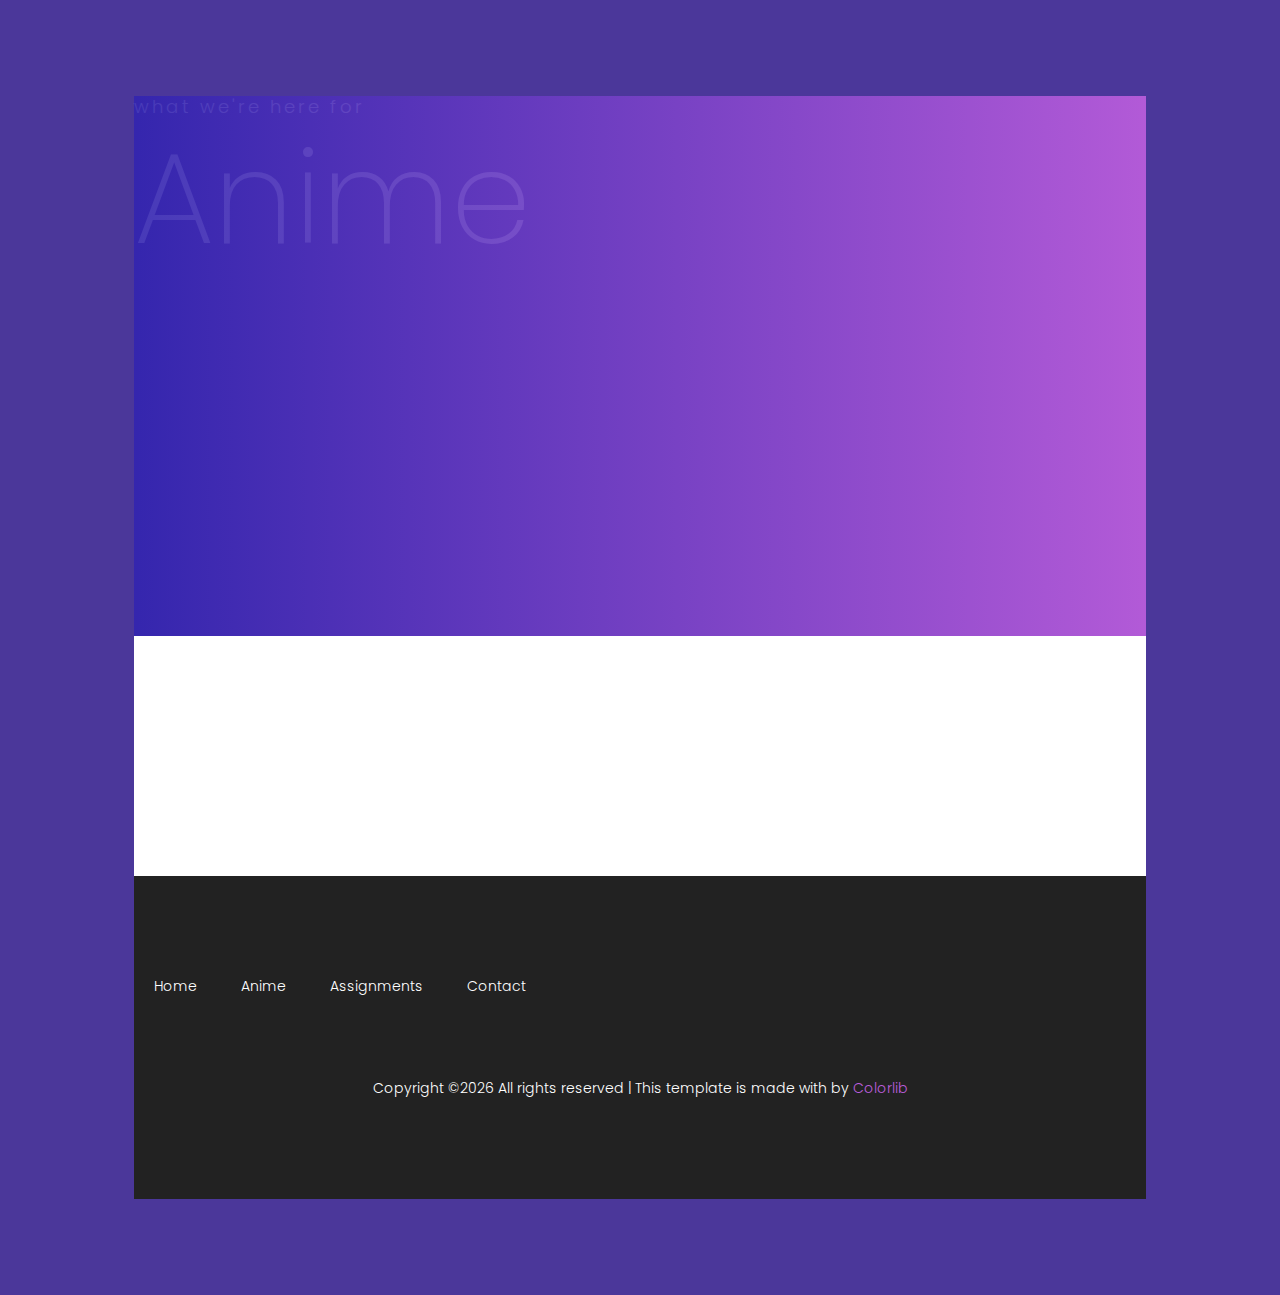
==== commit 4c2e9516: "misc development" ====
--- a/anime.html
+++ b/anime.html
@@ -14,7 +14,7 @@
     <!-- meta character set -->
     <meta charset="UTF-8" />
     <!-- Site Title -->
-    <title>Pemodule</title>
+    <title>Anime Review Club</title>
 
     <link href="https://fonts.googleapis.com/css?family=Poppins:100,300,500,600" rel="stylesheet" />
     <!--
@@ -57,11 +57,8 @@
             <div class="row height align-items-center justify-content-center">
               <div class="col-lg-9">
                 <div class="banner-content text-center">
-                  <h4 class="text-uppercase">your best partner</h4>
-                  <h1>Generic Page</h1>
-                  <a href="#" class="primary-btn d-inline-flex align-items-center"
-                    ><span class="mr-10">Get Started</span><span class="lnr lnr-arrow-right"></span
-                  ></a>
+                  <h4 class="text-uppercase">what we're here for</h4>
+                  <h1 style="font-weight: 250; font-size: 10vw;">Anime</h1>
                 </div>
               </div>
             </div>
@@ -72,81 +69,7 @@
     <div class="main-wrapper">
       <!-- About Generic Start -->
       <section class="about-generic-area">
-        <div class="container border-top-generic">
-          <h3 class="about-title mb-70">Elaboration about Generic Page</h3>
-          <div class="row">
-            <div class="col-md-12">
-              <div class="img-text">
-                <img src="img/a.jpg" alt="" class="img-fluid float-left mr-20 mb-20" />
-                <p>
-                  Recently, the US Federal government banned online casinos from operating in
-                  America by making it illegal to transfer money to them through any US bank or
-                  payment system. As a result of this law, most of the popular online casino
-                  networks such as Party Gaming and PlayTech left the United States. Overnight,
-                  online casino players found themselves being chased by the Federal government.
-                  But, after a fortnight, the online casino industry came up with a solution and new
-                  online casinos started taking root. These began to operate under a different
-                  business umbrella, and by doing that, rendered the transfer of money to and from
-                  them legal. A major part of this was enlisting electronic banking systems that
-                  would accept this new clarification and start doing business with me. Listed in
-                  this article are the electronic banking systems that accept players from the
-                  United States that wish to play in online casinos.
-                </p>
-              </div>
-            </div>
-            <div class="col-lg-12">
-              <p>
-                Recently, the US Federal government banned online casinos from operating in America
-                by making it illegal to transfer money to them through any US bank or payment
-                system. As a result of this law, most of the popular online casino networks such as
-                Party Gaming and PlayTech left the United States. Overnight, online casino players
-                found themselves being chased by the Federal government. But, after a fortnight, the
-                online casino industry came up with a solution and new online casinos started taking
-                root. These began to operate under a different business umbrella, and by doing that,
-                rendered the transfer of money to and from them legal. A major part of this was
-                enlisting electronic banking systems that would accept this new clarification and
-                start doing business with me. Listed in this article are the electronic banking
-                systems that accept players from the United States that wish to play in online
-                casinos.
-              </p>
-            </div>
-            <div class="col-lg-12">
-              <p>
-                Recently, the US Federal government banned online casinos from operating in America
-                by making it illegal to transfer money to them through any US bank or payment
-                system. As a result of this law, most of the popular online casino networks such as
-                Party Gaming and PlayTech left the United States. Overnight, online casino players
-                found themselves being chased by the Federal government. But, after a fortnight, the
-                online casino industry came up with a solution and new online casinos started taking
-                root. These began to operate under a different business umbrella, and by doing that,
-                rendered the transfer of money to and from them legal. A major part of this was
-                enlisting electronic banking systems that would accept this new clarification and
-                start doing business with me. Listed in this article are the electronic banking
-                systems that accept players from the United States that wish to play in online
-                casinos.
-              </p>
-            </div>
-            <div class="col-md-12">
-              <div class="img-text">
-                <img src="img/a2.jpg" alt="" class="img-fluid float-left mr-20 mb-20" />
-                <p>
-                  Recently, the US Federal government banned online casinos from operating in
-                  America by making it illegal to transfer money to them through any US bank or
-                  payment system. As a result of this law, most of the popular online casino
-                  networks such as Party Gaming and PlayTech left the United States. Overnight,
-                  online casino players found themselves being chased by the Federal government.
-                  But, after a fortnight, the online casino industry came up with a solution and new
-                  online casinos started taking root. These began to operate under a different
-                  business umbrella, and by doing that, rendered the transfer of money to and from
-                  them legal. A major part of this was enlisting electronic banking systems that
-                  would accept this new clarification and start doing business with me. Listed in
-                  this article are the electronic banking systems that accept players from the
-                  United States that wish to play in online casinos.
-                </p>
-              </div>
-            </div>
-          </div>
-        </div>
+        <div class="container border-top-generic"></div>
       </section>
       <!-- End Generic Start -->
       <!-- Start footer Area -->
@@ -162,8 +85,8 @@
             <div class="footer-social">
               <a href="#"><i class="fa fa-facebook"></i></a>
               <a href="#"><i class="fa fa-twitter"></i></a>
-              <a href="#"><i class="fa fa-dribbble"></i></a>
-              <a href="#"><i class="fa fa-behance"></i></a>
+              <a href="#"><i class="fa fa-instagram"></i></a>
+              <a href="#"><i class="fa fa-youtube-play"></i></a>
             </div>
             <!-- Link back to Colorlib can't be removed. Template is licensed under CC BY 3.0. -->
             <div class="copy-right-text">
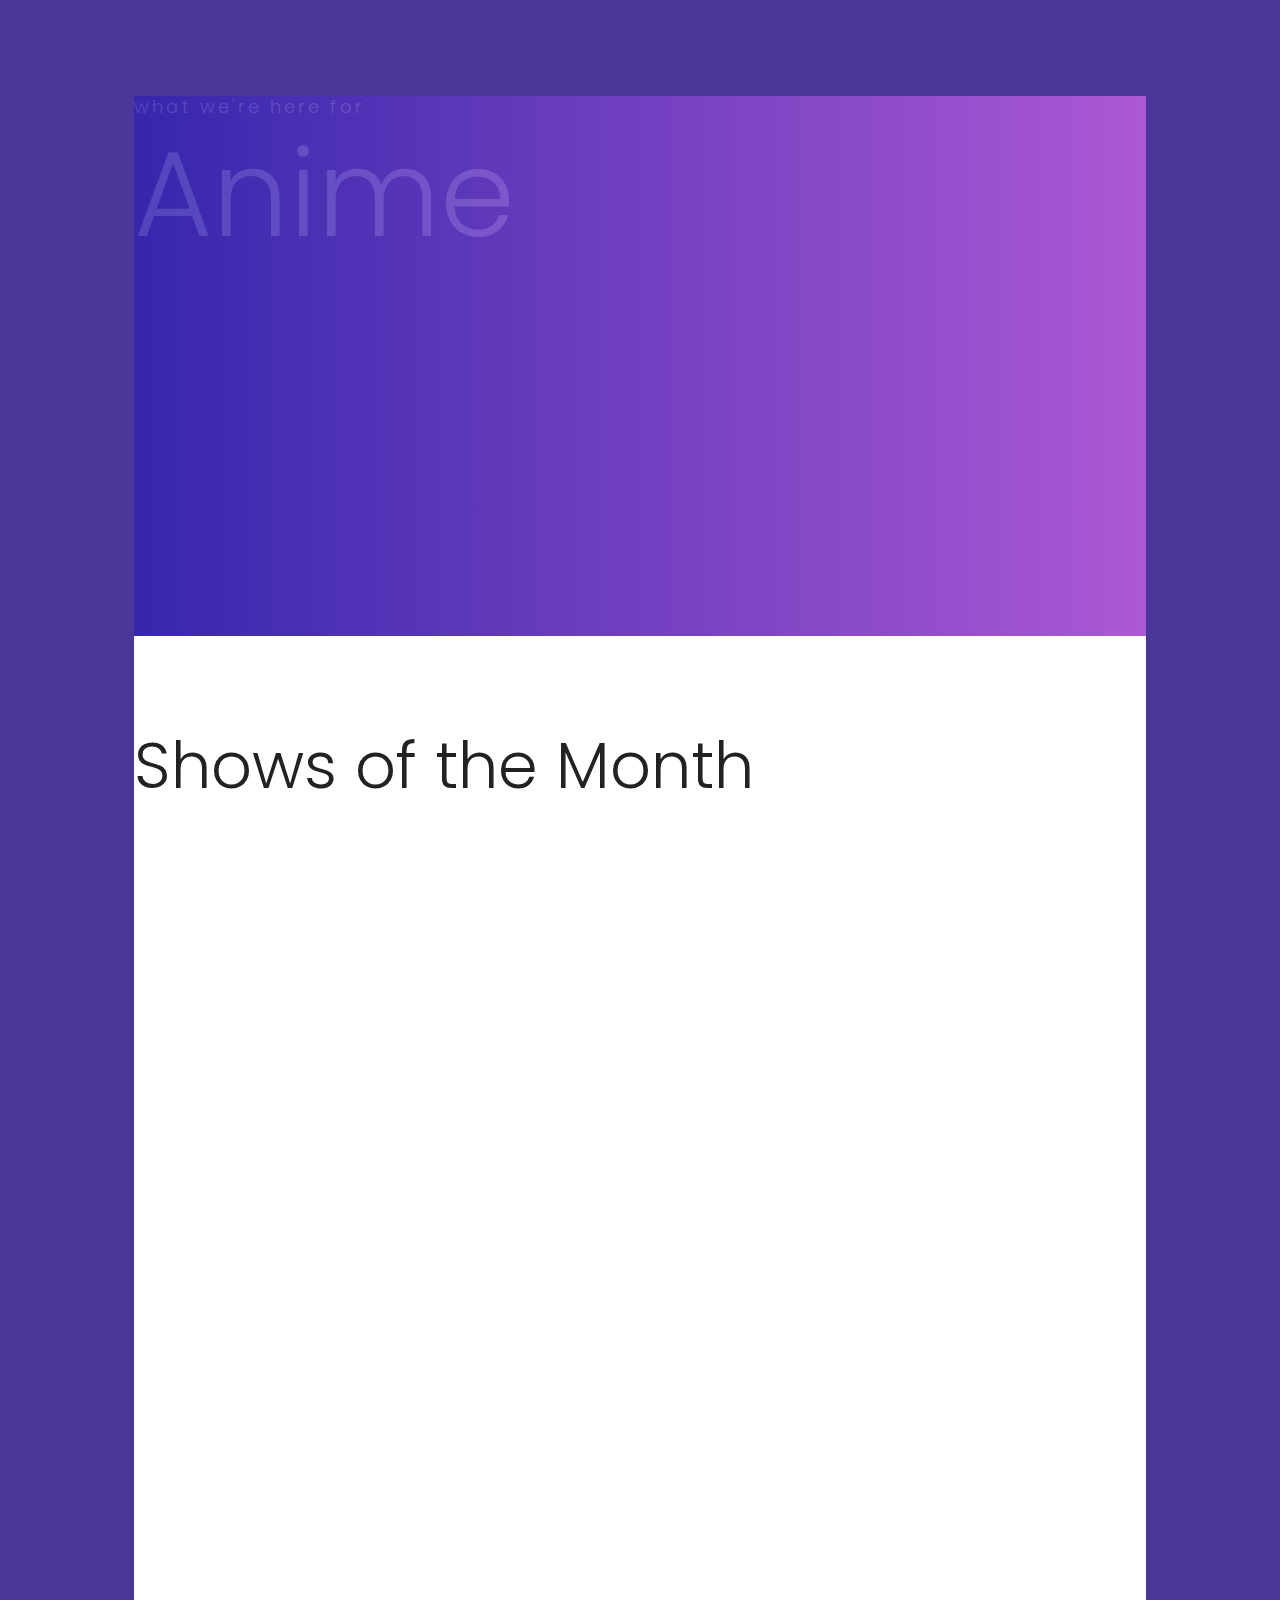
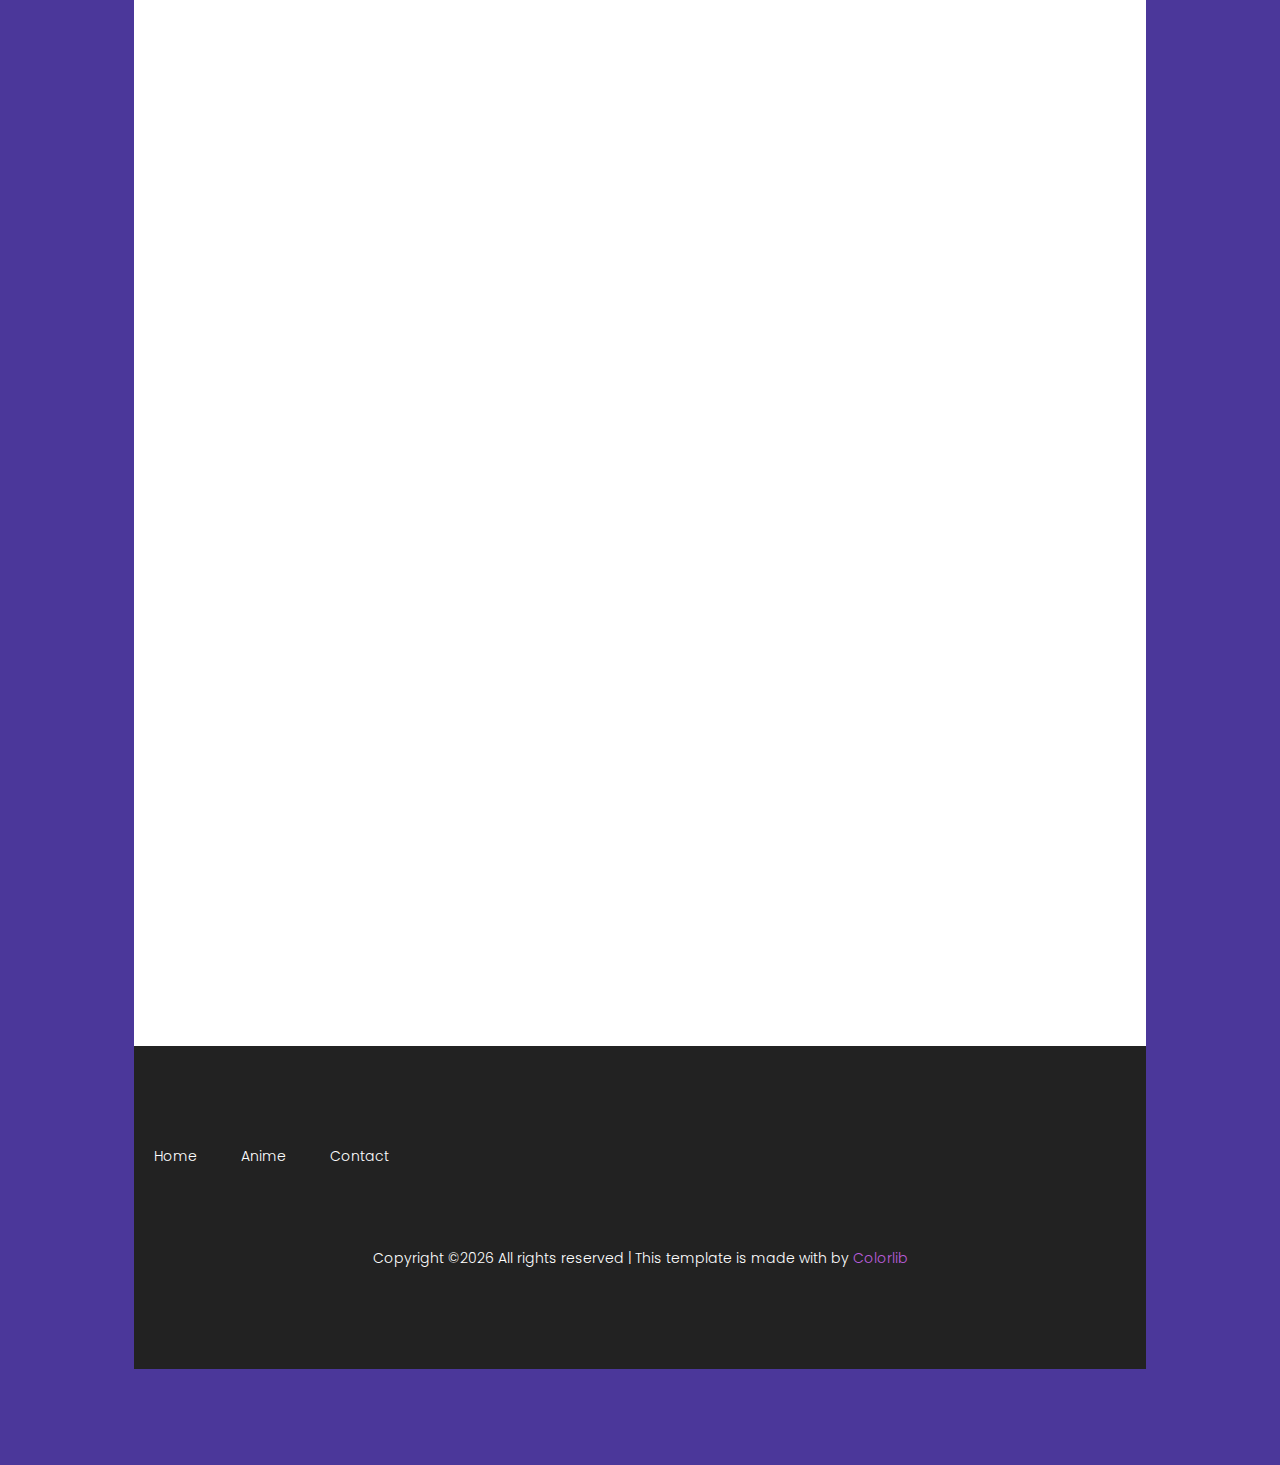
==== commit 241d6cf1: "updated date, edited title styling, and removed assignments page" ====
--- a/anime.html
+++ b/anime.html
@@ -42,7 +42,6 @@
                   <nav class="hide">
                     <a href="index.html">Home</a>
                     <a href="anime.html">Anime</a>
-                    <a href="assignments.html">Assignments</a>
                     <a href="contact.html">Contact</a>
                   </nav>
                   <div class="menu-bar"><span class="lnr lnr-menu"></span></div>
@@ -52,13 +51,13 @@
           </div>
         </header>
         <div class="banner-area">
-          <div class="overlay overlay-bg"></div>
+          <div class="overlay overlay-bg" style="opacity: 0.85;"></div>
           <div class="container">
             <div class="row height align-items-center justify-content-center">
               <div class="col-lg-9">
                 <div class="banner-content text-center">
                   <h4 class="text-uppercase">what we're here for</h4>
-                  <h1 style="font-weight: 250; font-size: 10vw;">Anime</h1>
+                  <h1 style="font-weight: 300">Anime</h1>
                 </div>
               </div>
             </div>
@@ -67,10 +66,61 @@
       </div>
     </div>
     <div class="main-wrapper">
-      <!-- About Generic Start -->
-      <section class="about-generic-area">
-        <div class="container border-top-generic"></div>
+      <!-- Anime of the Month -->
+      <section class="service-area">
+        <div class="row height align-items-center justify-content-center">
+          <h1 style="font-weight: 300; font-size: 5vw;">Shows of the Month</h1>
+        </div>
+        <div class="container">
+          <div class="row">
+            <div class="col-md-6">
+              <div class="single-service" style="background: url(img/s1.jpg);">
+                <div class="overlay overlay-content">
+                  <h4 class="text-uppercase">Becoming A Dvd Repair Expert Online</h4>
+                  <p>
+                    Lorem ipsum dolor sit amet, consectetur adipisicing elit, sed do eiusmod tempor
+                    incididunt ut labore et dolore magna aliqua. Ut enim ad minim veniam.
+                  </p>
+                </div>
+              </div>
+            </div>
+            <div class="col-md-6">
+              <div class="single-service" style="background: url(img/s2.jpg);">
+                <div class="overlay overlay-content">
+                  <h4 class="text-uppercase">Becoming A Dvd Repair Expert Online</h4>
+                  <p>
+                    Lorem ipsum dolor sit amet, consectetur adipisicing elit, sed do eiusmod tempor
+                    incididunt ut labore et dolore magna aliqua. Ut enim ad minim veniam.
+                  </p>
+                </div>
+              </div>
+            </div>
+            <div class="col-md-6">
+              <div class="single-service" style="background: url(img/s3.jpg);">
+                <div class="overlay overlay-content">
+                  <h4 class="text-uppercase">Becoming A Dvd Repair Expert Online</h4>
+                  <p>
+                    Lorem ipsum dolor sit amet, consectetur adipisicing elit, sed do eiusmod tempor
+                    incididunt ut labore et dolore magna aliqua. Ut enim ad minim veniam.
+                  </p>
+                </div>
+              </div>
+            </div>
+            <div class="col-md-6">
+              <div class="single-service" style="background: url(img/s4.jpg);">
+                <div class="overlay overlay-content">
+                  <h4 class="text-uppercase">Becoming A Dvd Repair Expert Online</h4>
+                  <p>
+                    Lorem ipsum dolor sit amet, consectetur adipisicing elit, sed do eiusmod tempor
+                    incididunt ut labore et dolore magna aliqua. Ut enim ad minim veniam.
+                  </p>
+                </div>
+              </div>
+            </div>
+          </div>
+        </div>
       </section>
+      <!-- End service Area -->
       <!-- End Generic Start -->
       <!-- Start footer Area -->
       <footer class="footer-area relative">
@@ -79,7 +129,6 @@
             <div class="footer-menu">
               <a href="index.html">Home</a>
               <a href="anime.html">Anime</a>
-              <a href="assignments.html">Assignments</a>
               <a href="contact.html">Contact</a>
             </div>
             <div class="footer-social">
